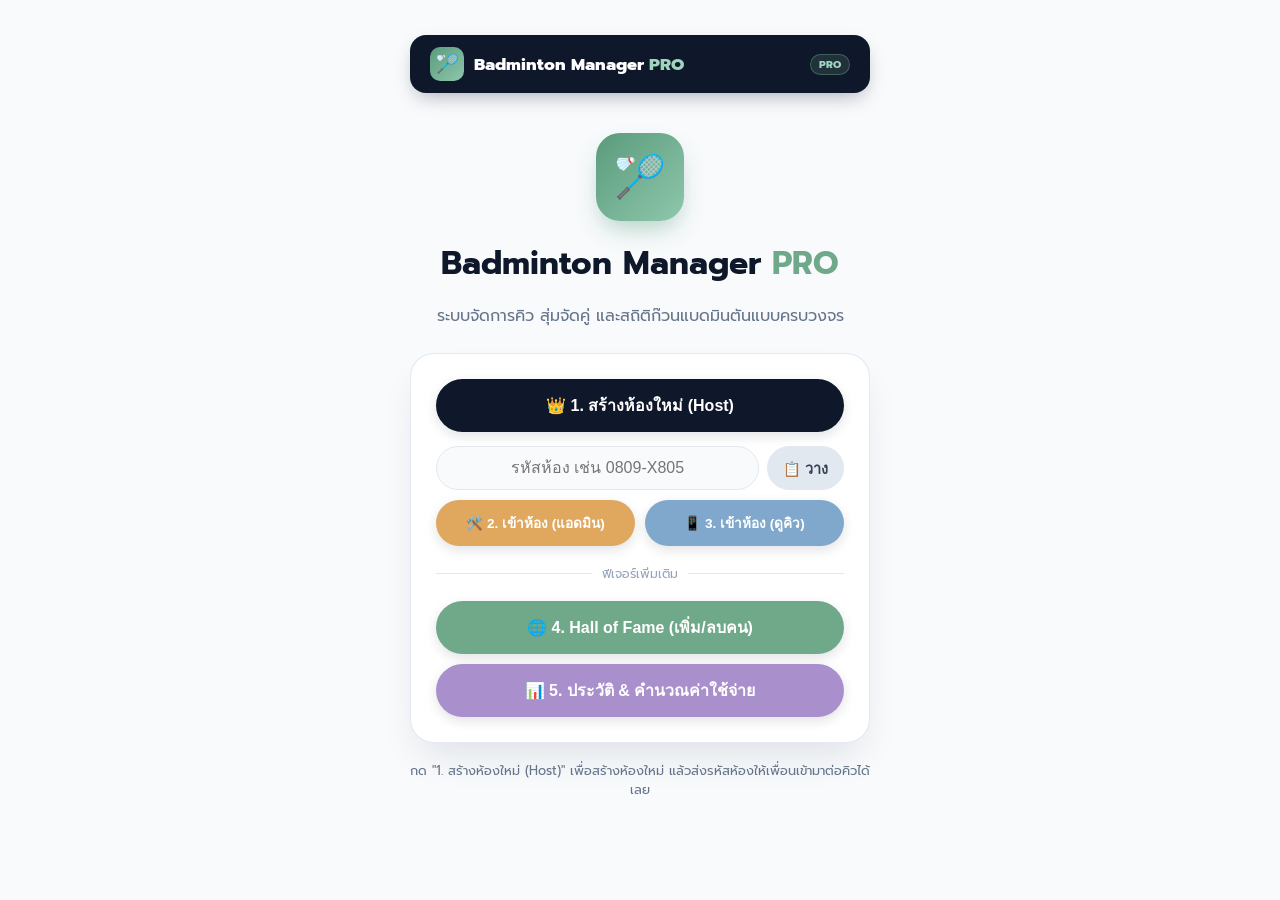
==== index.html @ c85ddde9 "Tone down the color palette to soft pastel tones Retints every solid hue used across the main app (b" ====
<!DOCTYPE html>
<html lang="th">
<head>
    <meta charset="UTF-8">
    <meta name="viewport" content="width=device-width, initial-scale=1.0">
    <title>Badminton Manager V9 (PRO)</title>
    <script src="https://html2canvas.hertzen.com/dist/html2canvas.min.js"></script>
    <link href="https://fonts.googleapis.com/css2?family=Inter:wght@400;500;600;700;800&family=Prompt:wght@300;400;500;600;700&display=swap" rel="stylesheet">
    <link rel="stylesheet" href="style.css">
</head>
<body>

    <!-- 🚪 หน้า Lobby -->
    <div id="landing-page" style="padding: 20px; max-width: 800px; margin: 0 auto;">

        <div class="top-brand-bar">
            <div class="brand">
                <span class="brand-icon">🏸</span>
                <span>Badminton Manager <span style="color:#9fd4bd;">PRO</span></span>
            </div>
            <span class="pro-badge">PRO</span>
        </div>

        <div class="landing-hero">
            <div class="hero-icon">🏸</div>
            <h1>Badminton Manager <span class="pro-accent">PRO</span></h1>
            <p>ระบบจัดการคิว สุ่มจัดคู่ และสถิติก๊วนแบดมินตันแบบครบวงจร</p>

            <div class="landing-card">
                <button onclick="createRoom()" class="pill-btn pill-dark" style="color:white; border:none; cursor:pointer;">
                    👑 1. สร้างห้องใหม่ (Host)
                </button>

                <div class="room-code-row" style="margin-top: 14px;">
                    <input type="text" id="room-code-input" placeholder="รหัสห้อง เช่น 0809-X805">
                    <button onclick="pasteRoomCode()" class="paste-btn" style="border:none; cursor:pointer;" title="วางรหัสห้องจากคลิปบอร์ด">📋 วาง</button>
                </div>

                <div class="pill-row" style="margin-top: 10px;">
                    <button onclick="joinRoomAdmin()" class="pill-btn pill-amber" style="color:white; border:none; cursor:pointer;">
                        🛠️ 2. เข้าห้อง (แอดมิน)
                    </button>
                    <button onclick="joinRoom()" class="pill-btn pill-blue" style="color:white; border:none; cursor:pointer;">
                        📱 3. เข้าห้อง (ดูคิว)
                    </button>
                </div>

                <div class="landing-divider">ฟีเจอร์เพิ่มเติม</div>

                <button onclick="window.location.href='database.html'" class="pill-btn pill-green" style="color:white; border:none; cursor:pointer; margin-bottom: 10px;">
                    🌐 4. Hall of Fame (เพิ่ม/ลบคน)
                </button>

                <button onclick="window.location.href='history.html'" class="pill-btn pill-purple" style="color:white; border:none; cursor:pointer;">
                    📊 5. ประวัติ & คำนวณค่าใช้จ่าย
                </button>
            </div>

            <p class="landing-hint">กด "1. สร้างห้องใหม่ (Host)" เพื่อสร้างห้องใหม่ แล้วส่งรหัสห้องให้เพื่อนเข้ามาต่อคิวได้เลย</p>
        </div>
    </div>

    <!-- 🏟️ หน้าสนามหลัก -->
    <div id="app-container" style="display: none;">
        <div id="room-header" class="app-header">
            <div>
                🏠 รหัสห้อง: <span id="display-room-id" style="color: #fbbf24; font-weight: 800; font-family: monospace;">ยังไม่ได้เข้าห้อง</span>
                <span id="display-role" style="font-size: 0.8rem; background: #D98C99; padding: 4px 10px; border-radius: 999px; margin-left: 10px;"></span>
            </div>
            <div class="header-stats">
                <span id="header-court-status">0 กำลังแข่ง / 0 คอร์ททั้งหมด</span>
                <div class="header-divider"></div>
                <span>คิวรอ: <span id="header-queue-count">0 คน</span></span>
                <div class="header-divider"></div>
                <span>แข่งเสร็จแล้ว: <span id="header-completed-count">0 แมตช์</span></span>
            </div>
        </div>

        <div id="main-view">
            <div id="courts-container" class="courts-area-grid"></div>
            <div id="next-match-panel" style="background: linear-gradient(135deg, #6f8fc2 0%, #8aa8d6 100%); color: white; padding: 15px; border-radius: 12px; margin-bottom: 20px; box-shadow: 0 4px 6px rgba(0,0,0,0.1);">
                <h4 style="margin-top: 0; display: flex; align-items: center; gap: 10px; color: #ffffff !important; margin-bottom: 10px;">
                    📢 เตรียมตัวลงสนาม (Next Match)
                    <span style="font-size: 0.8em; font-weight: normal; background: rgba(255,255,255,0.2); padding: 2px 8px; border-radius: 20px;">Auto Preview</span>
                </h4>
                <div id="next-match-list" style="display: flex; gap: 10px; overflow-x: auto; padding-bottom: 5px; justify-content: flex-start;">
                    <div style="text-align:center; color: #ddd; font-style: italic;">... กำลังคำนวณ ...</div>
                </div>
            </div>

            <div class="bottom-data-section">
                <div class="control-sidebar-container pastel-panel panel-blue">

                    <div class="sidebar-controls-wrapper">
                        <h3>🎮 ควบคุม</h3>
                        <div class="control-panel">
                            <div class="input-group">
                                <label>คอร์ท:</label>
                                <button onclick="updateCourts(-1)">-</button>
                                <span id="court-count" style="font-weight:bold; width: 25px; text-align:center;">2</span>
                                <button onclick="updateCourts(1)">+</button>
                                <div style="flex:1"></div>
                                <button class="warning" onclick="resetStatsOnly()">รีเซ็ต</button>
                                <button class="danger" onclick="resetAll()">ล้าง</button>
                            </div>
                        </div>
                        <div style="margin-top: 8px; display: flex; align-items: center; gap: 8px; background: rgba(255,255,255,0.5); padding: 5px; border-radius: 6px; flex-wrap: wrap;">
                            <input type="checkbox" id="ranked-mode-toggle" onchange="toggleRankedMode()" style="width: 18px; height: 18px;">
                            <label for="ranked-mode-toggle" style="cursor: pointer; font-weight: bold; color: #C77E86;">🏆 Ranked Mode</label>

                            <div style="width: 1px; height: 20px; background: #999; margin: 0 5px;"></div>

                            <input type="checkbox" id="mmr-mode-toggle" onchange="toggleMMRMode()" style="width: 18px; height: 18px;">
                            <label for="mmr-mode-toggle" style="cursor: pointer; font-weight: bold; color: #6699BB;">⚖️ MMR Mode</label>
                        </div>
                        <div class="control-panel">
                            <textarea id="new-players" placeholder="วางชื่อ... (1.แปง, 2.เวฟ)"></textarea>
                            <button class="primary" style="width:100%; margin-top:5px; background:#A98FCC;" onclick="openDbSelector()">
                                📖 เลือกคนจาก Database
                            </button>
                            <div style="display:flex; gap:8px; margin-top:8px;">
                                <button class="success" style="flex:1;" onclick="addPlayers()">+ เพิ่ม</button>
                                <button class="secondary" onclick="openBookingModal('pair')">คู่</button>
                                <button class="secondary" onclick="openBookingModal('match')">4</button>
                            </div>
                        </div>
                    </div>

                    <div class="sidebar-queue-wrapper">
                        <h4 style="margin: 10px 0;">รอ (<span id="queue-count">0</span>)</h4>
                        <div style="flex:1; max-height:300px; overflow-y:auto; padding-right:2px;">
                            <ul id="player-queue" class="player-list"></ul>
                        </div>
                    </div>

                </div>

                <div style="display:flex; justify-content:space-between; align-items:center; gap: 5px;">
                    <h3>📊 แดชบอร์ด</h3>
                    <div style="display:flex; gap:5px;">
                        <select id="scope-select" onchange="updateDashboard()" style="padding:5px; border-radius:6px; font-weight:bold; background:#fff; border:1px solid #ccc; cursor:pointer;">
                            <option value="today">📊 วันนี้</option>
                            <option value="total">🌍 รวมทั้งหมด</option>
                        </select>
                        <select id="sort-select" onchange="updateDashboard()" style="padding:5px; border-radius:6px;">
                            <option value="games_desc">เล่นเยอะสุด (Games ⬇)</option>
                            <option value="games_asc">เล่นน้อยสุด (Games ⬆)</option>
                            <option value="wins_desc">ชนะเยอะสุด (Wins ⬇)</option>
                        </select>
                    </div>
                </div>
                <div style="flex:1; max-height: 450px; overflow-y:auto; border-radius:8px;">
                    <table class="stats-table">
                        <thead>
                            <tr>
                                <th width="8%">#</th>
                                <th>ชื่อ</th>
                                <th width="10%">ระดับ</th>
                                <th width="9%" style="color:#6699BB;">MMR</th>
                                <th width="8%">P</th>
                                <th width="8%">W</th>
                                <th width="10%">%</th>
                                <th width="12%">สถานะ</th>
                            </tr>
                        </thead>
                        <tbody id="stats-body"></tbody>
                    </table>
                </div>
            </div>

            <div class="bottom-history-section pastel-panel panel-purple">
                <h3>📜 ประวัติล่าสุด</h3>
                <div style="max-height: 250px; overflow-y:auto; border-radius:8px;">
                    <table class="stats-table">
                        <thead><tr><th width="12%">เวลา</th><th width="8%">ที่</th><th>ทีมชนะ (Win) 🏆</th><th>ทีมแพ้ (Lose)</th><th width="10%">คะแนน</th><th width="10%">เวลา</th></tr></thead>
                        <tbody id="match-log-body"><tr><td colspan="6" style="color:gray;">-</td></tr></tbody>
                    </table>
                </div>
            </div>

            <div class="nav-bar">
                <button class="dark" style="width:100%; max-width:300px; padding:12px;" onclick="toggleView('overview')">📄 ไปหน้าภาพรวม (Overview)</button>
            </div>
        </div>

        <div id="overview-view" class="hidden">
            <div class="pastel-panel panel-white" id="summary-capture-area">
                <h2 style="text-align:center; border-bottom:2px solid #2c3e50; padding-bottom:10px;">🏸 สรุปผลการตีแบดมินตัน</h2>
                <div style="display:flex; gap:20px; flex-wrap:wrap; margin-bottom:20px;">
                    <div style="flex:2; min-width:300px;">
                        <h4>รายชื่อ & สถิติ</h4>
                        <table class="stats-table">
                            <thead><tr><th>ชื่อ</th><th>Check-in</th><th>เล่น (Games)</th><th>ชนะ (Wins)</th><th>ค่าเน็ต (บาท)</th></tr></thead>
                            <tbody id="overview-stats-body"></tbody>
                        </table>
                    </div>
                    <div style="flex:1; min-width:300px; background:#f9f9f9; padding:15px; border-radius:12px; border:1px solid #ddd;">
                        <h4>💰 คำนวณค่าใช้จ่าย</h4>
                        <div class="input-group"><label style="flex:1;">จำนวนคอร์ท:</label><input type="number" id="calc-court-count" value="2" style="width:60px; padding:5px;" onchange="updateCost()"></div>
                        <div class="input-group"><label style="flex:1;">ราคาคอร์ท/ชม.:</label><input type="number" id="calc-court-price" value="180" style="width:60px; padding:5px;" onchange="updateCost()"></div>
                        <div style="margin:5px 0;">
                            <button class="mini-btn secondary" onclick="toggleCustomHours()">🕒 เวลาแต่ละคอร์ทไม่เท่ากัน?</button>
                            <div id="custom-hours-area" style="display:none; margin-top:5px; padding:5px; border:1px dashed #ccc;"></div>
                        </div>
                        <div class="input-group" id="std-hours-group"><label style="flex:1;">จำนวน ชม. รวม:</label><input type="number" id="calc-hours" value="2" style="width:60px; padding:5px;" onchange="updateCost()"></div>
                        <hr>
                        <div class="input-group"><label style="flex:1;">ราคาลูก (ต่อหลอด):</label><input type="number" id="calc-shuttle-price" value="750" style="width:60px; padding:5px;" onchange="updateCost()"></div>
                        <div class="input-group"><label style="flex:1;">ใช้ไป (ลูก):</label><input type="number" id="calc-shuttle-used" value="0" style="width:60px; padding:5px;" onchange="updateCost()"></div>
                        <div class="cost-total">รวมทั้งหมด: <span id="total-cost-display">0</span> บาท</div>
                        <small style="color:gray;">(หารเฉลี่ยตามจำนวนคนเอาเองนะ)</small>
                    </div>
                </div>
                <div style="margin-top:20px;">
                    <h4 style="color:#E0A85F;">⚠️ เช็คคู่ซ้ำ (ที่เคยเกิดขึ้น)</h4>
                    <table class="stats-table">
                        <thead><tr><th>คู่ที่เจอกัน</th><th>จำนวนครั้ง</th></tr></thead>
                        <tbody id="overview-repeat-body"><tr><td colspan="2">ไม่มีข้อมูล</td></tr></tbody>
                    </table>
                </div>
            </div>
            <div class="nav-bar" style="gap:10px;">
                <button class="secondary" onclick="toggleView('main')">↩ กลับหน้าสนาม</button>
                <button class="success" onclick="endSession()">💾 จบการตีวันนี้ (Save Image)</button>
                <a href="database.html" target="_blank" style="text-decoration:none;">
                    <button class="warning" style="background:#E0A85F; color:white; border:none; padding:8px 14px; border-radius:8px; font-weight:bold; cursor:pointer;">
                        🌐 Hall of Fame (Database)
                    </button>
                </a>
                <a href="history.html" target="_blank" style="text-decoration:none;">
                    <button class="primary" style="background:#7FA8CC; color:white; border:none; padding:8px 14px; border-radius:8px; font-weight:bold; cursor:pointer;">
                        📈 ดูประวัติ
                    </button>
                </a>
            </div>
        </div>

        <div id="booking-modal" class="modal">
            <div class="modal-content">
                <h3 style="margin-top:0;">จองคิว</h3>
                <div id="booking-inputs" style="max-height: 200px; overflow-y: auto; margin: 15px 0;"></div>
                <div class="modal-actions">
                    <button class="secondary" onclick="closeModal('booking-modal')">ยกเลิก</button>
                    <button class="success" onclick="confirmBooking()">ยืนยัน</button>
                </div>
            </div>
        </div>

        <div id="winner-modal" class="modal">
            <div class="modal-content" style="width:420px; max-width:92vw; text-align:left;">
                <div style="display:flex; justify-content:space-between; align-items:flex-start; border-bottom:1px solid #eee; padding-bottom:12px; margin-bottom:14px;">
                    <div>
                        <h2 style="margin:0; font-size:1.2rem;">🏁 บันทึกผลการแข่งขัน</h2>
                        <p id="finish-modal-court-label" style="margin:2px 0 0; font-size:0.8em; color:var(--accent); font-weight:700;">คอร์ท 1</p>
                    </div>
                    <button class="secondary mini-btn" style="font-size:1em; padding:4px 8px;" onclick="cancelStopGame()">✕</button>
                </div>

                <div style="display:flex; gap:10px;">
                    <div class="finish-team-card team-a">
                        <div class="finish-team-label">ทีม A (น้ำเงิน)</div>
                        <div id="finish-team-names-0" class="finish-team-names"></div>
                        <input type="number" id="finish-score-0" class="finish-score-input" min="0" max="45" value="21" oninput="onMatchScoreInput()">
                        <button id="finish-winner-btn-0" class="finish-winner-btn" onclick="setMatchWinner(0)">🏆 ทีม A ชนะ</button>
                    </div>
                    <div class="finish-team-card team-b">
                        <div class="finish-team-label">ทีม B (ส้ม)</div>
                        <div id="finish-team-names-1" class="finish-team-names"></div>
                        <input type="number" id="finish-score-1" class="finish-score-input" min="0" max="45" value="0" oninput="onMatchScoreInput()">
                        <button id="finish-winner-btn-1" class="finish-winner-btn" onclick="setMatchWinner(1)">🏆 ทีม B ชนะ</button>
                    </div>
                </div>

                <div class="modal-actions" style="flex-direction:column; gap:8px; margin-top:16px;">
                    <button class="success" style="width:100%; padding:12px;" onclick="submitMatchResult()">💾 บันทึกผล &amp; อัปเดต MMR</button>
                    <button class="secondary" style="width:100%;" onclick="cancelStopGame()">↩ ยกเลิก (กดผิด)</button>
                </div>
            </div>
        </div>
    </div>

    <!-- Scripts -->
    <script src="https://www.gstatic.com/firebasejs/10.8.1/firebase-app-compat.js"></script>
    <script src="https://www.gstatic.com/firebasejs/10.8.1/firebase-firestore-compat.js"></script>
    <script src="state.js"></script>
    <script src="matchmaker.js"></script>
    <script src="firebase-sync.js"></script>
    <script src="app.js"></script>

    <div id="dbModal" class="db-modal">
        <div class="db-modal-content">
            <h3 style="margin-top:0; color:#2c3e50;">📖 เลือกจาก Database</h3>
            <input type="text" id="dbSearch" placeholder="🔍 ค้นหาชื่อ..." onkeyup="filterDbPlayers()" style="padding:10px; width:100%; box-sizing:border-box; border-radius:8px; border:1px solid #ccc;">
            <div id="dbPlayerList" class="db-player-list"></div>
            <button class="secondary" style="margin-top:15px;" onclick="closeDbSelector()">↩ ย้อนกลับ / ปิด</button>
        </div>
    </div>

    <div id="image-modal" class="modal" style="z-index: 2000;" onclick="closeBigImage()">
        <div class="modal-content" style="text-align: center; background: transparent; box-shadow: none; padding: 0;" onclick="event.stopPropagation()">
            <div style="background: white; padding: 15px; border-radius: 16px; display: inline-block; max-width: 90vw;">
                <h3 id="big-image-name" style="margin: 0 0 10px 0; color: #2c3e50;">ชื่อ</h3>
                <img id="big-image-view" src="" style="max-width: 100%; max-height: 60vh; border-radius: 8px; object-fit: contain; box-shadow: 0 4px 15px rgba(0,0,0,0.2);">
                <button class="secondary" style="margin-top: 15px; width: 100%;" onclick="closeBigImage()">❌ ปิดรูป</button>
            </div>
        </div>
    </div>
</body>
</html>
---- style.css ----
/* =========================================
   🎨 GLOBAL & RESET
   (New palette: emerald/slate/amber, frosted-glass cards —
   matches the Gemini Canvas mockup. Same class names/structure as
   before on purpose, so index.html and app.js need zero changes.)
   ========================================= */
:root {
    --court-bg: #6FA98A;
    --court-line: #ffffff;
    --primary: #0f172a;
    --btn-bg: #0f172a;
    --bg-body: #f8fafc;
    --accent: #6FA98A;
    --accent-light: #8FC7AC;
    --amber: #E0A85F;
    --rose: #D98C99;
    --slate-border: rgba(226, 232, 240, 0.9);
}
* {
    box-sizing: border-box;
}
body {
    font-family: 'Prompt', 'Inter', sans-serif;
    background-color: var(--bg-body);
    margin: 0;
    padding: 15px;
    min-height: 100vh;
    display: flex;
    flex-direction: column;
    gap: 15px;
}
h1, h2, h3, h4 { margin: 0 0 10px 0; color: var(--primary); }

::-webkit-scrollbar { width: 6px; height: 6px; }
::-webkit-scrollbar-track { background: #f1f5f9; }
::-webkit-scrollbar-thumb { background: #cbd5e1; border-radius: 9999px; }
::-webkit-scrollbar-thumb:hover { background: #94a3b8; }

/* --- LAYOUTS --- */
#main-view, #overview-view { display: flex; flex-direction: column; gap: 15px; height: 100%;}
.hidden { display: none !important; }

/* ✅ Grid Layout: ฟิกไว้ที่ 4 คอร์ทแนวนอนเสมอ (ตามสั่ง!) */
.courts-area-grid {
    display: grid;
    grid-template-columns: repeat(4, 1fr);
    gap: 10px;
    width: 100%;
}

.bottom-data-section {
    display: flex;
    gap: 15px;
    align-items: flex-start;
}

.control-sidebar-container { flex: 0 0 320px; }
.stats-column { flex: 1; min-width: 0; }
.bottom-history-section { width: 100%; margin-top: 5px; }

/* Panels — frosted-glass cards */
.pastel-panel {
    padding: 20px;
    border-radius: 20px;
    box-shadow: 0 2px 12px -2px rgba(15, 23, 42, 0.06), 0 1px 3px rgba(15, 23, 42, 0.04);
    border: 1px solid var(--slate-border);
    backdrop-filter: blur(16px);
    -webkit-backdrop-filter: blur(16px);
    background: rgba(255,255,255,0.82);
    display: flex;
    flex-direction: column;
}
.panel-blue { background-color: rgba(239, 246, 255, 0.85); color: #5B7FA8; }
.panel-green { background-color: rgba(236, 253, 245, 0.85); color: #5A9B7C; }
.panel-purple { background-color: rgba(245, 243, 255, 0.85); color: #8B6FA8; }
.panel-yellow { background-color: rgba(255, 251, 235, 0.85); color: #A3803F; }
.panel-white { background-color: rgba(255, 255, 255, 0.92); color: #1e293b; }

/* Components */
.control-panel { border-bottom: 1px solid rgba(15, 23, 42, 0.08); padding-bottom: 15px; margin-bottom: 15px; }
.input-group { margin-bottom: 10px; display: flex; align-items: center; gap: 8px; font-size: 0.95em; }
textarea {
    width: 100%; height: 70px; resize: none; border: 1px solid #e2e8f0; border-radius: 12px;
    padding: 8px; font-family: inherit; background: #f8fafc; transition: border-color 0.2s;
}
textarea:focus { outline: none; border-color: #94a3b8; background: white; }

button {
    cursor: pointer; padding: 8px 14px; border: none; border-radius: 12px;
    background: var(--btn-bg); color: white; font-weight: 600; font-size: 0.9em;
    transition: all 0.15s; box-shadow: 0 2px 5px rgba(15, 23, 42, 0.12);
}
button:hover { opacity: 0.92; transform: translateY(-1px); }
button:active { transform: scale(0.98); }
button.danger { background: var(--rose); }
button.warning { background: var(--amber); }
button.success { background: var(--accent); }
button.secondary { background: #94a3b8; }
button.dark { background: #1e293b; }
button.primary { background: #0f172a; }
button.mini-btn { padding: 2px 6px; font-size: 0.75em; margin-left: auto; }

.player-list { list-style: none; padding: 0; margin: 0; }
.player-item {
    background: rgba(255,255,255,0.85); border: 1px solid rgba(15, 23, 42, 0.06); padding: 8px 12px;
    margin-bottom: 6px; border-radius: 12px; display: flex; align-items: center; flex-wrap: wrap; gap: 4px 0;
    font-size: 0.95em; transition: all 0.2s; box-shadow: 0 1px 2px rgba(15, 23, 42, 0.03);
}
.player-item:hover { box-shadow: 0 2px 8px rgba(15, 23, 42, 0.08); }
.player-item.fastpass { border-left: 4px solid var(--accent-light); background: rgba(236, 253, 245, 0.85); }
.player-item.booked { border-left: 4px solid var(--amber); }

.player-info { display: flex; align-items: center; gap: 6px; flex-wrap: wrap; row-gap: 4px; flex: 1; min-width: 0; }
.wait-badge { font-size: 0.75em; font-weight: bold; padding: 3px 6px; border-radius: 6px; color: white; margin-left: 5px; flex-shrink: 0;}
.wait-green { background-color: var(--accent); }
.wait-orange { background-color: var(--amber); }
.wait-red { background-color: var(--rose); animation: flash 2s infinite; }
@keyframes flash { 0% { opacity: 1; } 50% { opacity: 0.7; } 100% { opacity: 1; } }

/* Skip-alert pill — anti-starvation "next pick guaranteed" badge */
.skip-alert-badge {
    display: inline-flex; align-items: center; gap: 3px; font-size: 0.7em; font-weight: 800;
    background: var(--rose); color: white; padding: 2px 7px; border-radius: 999px;
    animation: flash 1.6s infinite;
}
.queue-index-badge {
    width: 18px; height: 18px; border-radius: 50%; background: #e2e8f0; color: #475569;
    font-size: 0.7em; font-weight: 800; display: inline-flex; align-items: center; justify-content: center;
    flex-shrink: 0; font-family: monospace;
}
.player-item.skipped { background: rgba(255, 228, 230, 0.7); border: 1px solid #fda4af; }
.player-item.skipped .queue-index-badge { background: var(--rose); color: white; }

/* Tier / level badges — used in queue, courts, and leaderboard */
.tier-badge {
    display: inline-block; font-size: 0.72em; font-weight: 800; padding: 2px 7px;
    border-radius: 999px; border: 1px solid transparent; white-space: nowrap;
}
.tier-BG { background: #ecfdf5; color: #5A9B7C; border-color: #a7f3d0; }
.tier-N { background: #f0f9ff; color: #4A7FA0; border-color: #bae6fd; }
.tier-S { background: #fffbeb; color: #A3803F; border-color: #fde68a; }
.tier-P { background: #faf5ff; color: #A98FCC; border-color: #e9d5ff; }

/* Leaderboard status column */
.status-pill { font-size: 0.75em; font-weight: 700; white-space: nowrap; }
.status-playing { color: var(--accent); }
.status-queue { color: var(--amber); }
.status-resting { color: #94a3b8; }

/* Landing page (lobby) */
.top-brand-bar {
    background: #0f172a; color: white; padding: 12px 20px; border-radius: 16px;
    display: flex; align-items: center; justify-content: space-between; margin-bottom: 40px;
    box-shadow: 0 8px 20px -6px rgba(15, 23, 42, 0.35);
}
.top-brand-bar .brand { display: flex; align-items: center; gap: 10px; font-weight: 800; font-size: 1.05em; }
.top-brand-bar .brand-icon {
    width: 34px; height: 34px; border-radius: 10px;
    background: linear-gradient(135deg, #5A9B7C 0%, #8FC7AC 100%);
    display: flex; align-items: center; justify-content: center; font-size: 1.1em;
}
.top-brand-bar .pro-badge { background: rgba(111,169,138,0.18); color: #9fd4bd; border: 1px solid rgba(111,169,138,0.4); font-size: 0.65em; font-weight: 800; padding: 2px 8px; border-radius: 999px; }

.landing-hero { max-width: 460px; margin: 0 auto; text-align: center; }
.hero-icon {
    width: 88px; height: 88px; border-radius: 24px; margin: 0 auto 18px auto;
    background: linear-gradient(135deg, #5A9B7C 0%, #8FC7AC 100%);
    display: flex; align-items: center; justify-content: center; font-size: 2.6em;
    box-shadow: 0 12px 24px -6px rgba(90, 155, 124, 0.45);
}
.landing-hero h1 { font-size: 2rem; margin-bottom: 4px; }
.landing-hero h1 .pro-accent { color: var(--accent); }
.landing-hero > p { color: #64748b; margin-bottom: 25px; }

.landing-card { background: white; border-radius: 24px; padding: 25px; box-shadow: 0 20px 40px -12px rgba(15,23,42,0.12); border: 1px solid var(--slate-border); }

.pill-btn {
    display: block; width: 100%; padding: 14px 18px; border-radius: 999px;
    font-weight: 700; font-size: 1em; text-align: center; box-shadow: 0 4px 12px rgba(15,23,42,0.12);
}
.pill-btn.pill-dark { background: #0f172a; }
.pill-btn.pill-amber { background: var(--amber); }
.pill-btn.pill-blue { background: #7FA8CC; }
.pill-btn.pill-green { background: var(--accent); }
.pill-btn.pill-purple { background: #A98FCC; }
.pill-row { display: flex; gap: 10px; }
.pill-row .pill-btn { flex: 1; padding: 12px 10px; font-size: 0.85em; }

.room-code-row { display: flex; gap: 8px; }
.room-code-row input {
    flex: 1; text-align: center; font-size: 1em; border-radius: 999px; border: 1px solid #e2e8f0;
    text-transform: uppercase; padding: 12px; background: #f8fafc;
}
.room-code-row input:focus { outline: none; border-color: #94a3b8; background: white; }
.paste-btn { flex-shrink: 0; border-radius: 999px; padding: 0 16px; background: #e2e8f0; color: #334155; box-shadow: none; }

.landing-divider { display: flex; align-items: center; gap: 10px; color: #94a3b8; font-size: 0.78em; margin: 18px 0; }
.landing-divider::before, .landing-divider::after { content: ''; flex: 1; height: 1px; background: #e2e8f0; }

.landing-hint { color: #94a3b8; font-size: 0.8em; margin-top: 18px; }

/* Header stat bar (room code + live counters) */
.app-header {
    background: #0f172a; color: white; border-radius: 16px; margin: 0 0 4px 0;
    padding: 12px 18px; display: flex; flex-wrap: wrap; align-items: center; justify-content: space-between; gap: 10px;
    box-shadow: 0 8px 20px -6px rgba(15, 23, 42, 0.4);
}
.header-stats { display: flex; align-items: center; gap: 14px; font-size: 0.8em; color: #cbd5e1; flex-wrap: wrap; }
.header-stats b { color: white; }
.header-divider { width: 1px; height: 14px; background: #334155; }

/* Compact "A & B vs C & D" next-match chip */
.next-match-chip { display: flex; align-items: center; gap: 8px; flex-wrap: wrap; }
.next-match-chip .side-a { color: #A8CFE0; font-weight: 800; }
.next-match-chip .side-b { color: #E8C98A; font-weight: 800; }
.next-match-chip .vs-tag { background: rgba(107,127,168,0.6); color: #E8C98A; font-size: 0.7em; font-weight: 900; padding: 2px 7px; border-radius: 6px; border: 1px solid rgba(197,209,232,0.4); }

/* Tables */
.stats-table { width: 100%; border-collapse: separate; border-spacing: 0; font-size: 0.9em; }
.stats-table th {
    background: #f8fafc; padding: 10px; position: sticky; top: 0; font-weight: 700;
    z-index: 1; text-transform: uppercase; letter-spacing: 0.03em; font-size: 0.8em; color: #475569;
}
.stats-table td { border-bottom: 1px solid rgba(15, 23, 42, 0.05); padding: 8px; text-align: center; background: rgba(255,255,255,0.7); }
.stats-table td:nth-child(2) { text-align: left; font-weight: 600; }
.log-winner { color: var(--accent); font-weight:bold;}
.log-loser { color: var(--rose); }

/* Court Card — compact, glass-panel style */
.court {
    background: rgba(255,255,255,0.85);
    backdrop-filter: blur(12px); -webkit-backdrop-filter: blur(12px);
    border: 1px solid var(--slate-border); border-radius: 16px;
    box-shadow: 0 2px 12px -2px rgba(15, 23, 42, 0.08);
    position: relative; padding: 8px;
    display: flex; flex-direction: column; overflow: visible; font-size: 0.85em;
    transition: box-shadow 0.2s, border-color 0.2s;
}
.court.is-playing { border-color: rgba(111, 169, 138, 0.55); box-shadow: 0 8px 20px -4px rgba(90, 155, 124, 0.28); }

.court-header {
    background: transparent; padding: 0 0 6px 0; margin-bottom: 6px; text-align: left;
    font-weight: bold; color: var(--primary); display: flex; justify-content: space-between; align-items: center;
    border-bottom: 1px solid rgba(15, 23, 42, 0.08); font-size: 1em; white-space: nowrap; gap: 6px;
}

/* Green playing-surface box that sits inside the card */
.court-surface {
    background: linear-gradient(135deg, #5A9B7C 0%, #6FA98A 60%, #8FC7AC 100%);
    box-shadow: inset 0 0 22px rgba(0, 0, 0, 0.25);
    border: 2px solid #ffffff; border-radius: 12px; position: relative;
    min-height: 140px; display: flex; align-items: center; justify-content: space-between;
    padding: 6px; overflow: hidden;
}
.court-net { position: absolute; top: 0; bottom: 0; left: 50%; width: 3px; transform: translateX(-50%); background: #fff; box-shadow: 0 0 6px rgba(255,255,255,0.9); z-index: 2; }
.court-center-h { position: absolute; top: 50%; left: 0; right: 0; height: 1.5px; background: rgba(255,255,255,0.7); }

.court-players { flex: 1; display: flex; align-items: center; justify-content: space-between; z-index: 1; }
.team { width: 47%; display: flex; flex-direction: column; gap: 6px; background: none; padding: 0; border-radius: 0; }
.court-vs-badge {
    position: absolute; left: 50%; top: 50%; transform: translate(-50%, -50%);
    background: rgba(0,0,0,0.55); color: #9fd4bd; font-size: 0.65em; font-weight: 900;
    padding: 2px 7px; border-radius: 6px; border: 1px solid rgba(255,255,255,0.25); z-index: 3;
}

.court-overlay {
    position: absolute; top: 0; left: 0; width: 100%; height: 100%;
    display: flex; flex-direction: column;
    justify-content: center; align-items: center;
    background: rgba(255,255,255,0.9); z-index: 10; backdrop-filter: blur(4px);
    border-radius: 16px; gap: 10px;
}
.btn-overlay {
    padding: 9px 16px; font-size: 0.95em; border-radius: 14px;
    color: white; border: none;
    box-shadow: 0 4px 10px rgba(0,0,0,0.18); cursor: pointer; transition: all 0.2s;
    white-space: nowrap; width: 80%;
}
.btn-overlay:hover { transform: scale(1.04); }
.btn-call { background: var(--accent); }
.btn-rest { background: var(--rose); }
.btn-open { background: var(--primary); }

.player-on-court, .court-slot {
    min-height: 44px; border-radius: 10px; display: flex; align-items: center; gap: 6px;
    padding: 4px 6px; cursor: pointer; transition: transform 0.1s; width: 100%;
}
.court-slot:hover, .player-on-court:hover { transform: translateY(-1px); }
.court-slot.empty {
    border: 1.5px dashed rgba(255,255,255,0.65); background: rgba(0,50,30,0.28);
    justify-content: center; color: #fff; font-size: 0.72em; font-weight: 700;
}
.player-on-court {
    background: rgba(255,255,255,0.95); box-shadow: 0 2px 5px rgba(15, 23, 42, 0.12); border: none;
}
.team-pink .player-on-court { border-left: 3px solid #fb7185; }
.team-blue .player-on-court { border-left: 3px solid #60a5fa; }

.court-slot-avatar {
    width: 24px; height: 24px; border-radius: 7px; background: #0f172a; color: #fff;
    font-size: 0.68em; font-weight: 800; display: flex; align-items: center; justify-content: center;
    flex-shrink: 0; overflow: hidden;
}
.court-slot-avatar img, .player-on-court img.mini-avatar { width: 100%; height: 100%; border-radius: 7px; object-fit: cover; margin: 0; }
.court-slot-info { min-width: 0; flex: 1; text-align: left; }
.court-slot-name { font-size: 0.8em; font-weight: 800; color: #0f172a; white-space: nowrap; overflow: hidden; text-overflow: ellipsis; }
.court-slot-meta { font-size: 0.68em; color: #64748b; display: flex; gap: 4px; align-items: center; flex-wrap: wrap; }
.quota-badge { display: inline-block; font-size: 0.9em; background: #1e293b; color: white; border-radius: 5px; padding: 0 4px; }

.court-controls, .court-footer { padding: 6px 0 0 0; background: transparent; text-align: center; z-index: 2; border-top: none; margin-top: 4px; }
.timer, .court-timer { font-size: 1.05em; font-weight: 800; margin: 2px 0; color: #1e293b; font-family: monospace; }
.court.is-playing .timer, .court.is-playing .court-timer { color: var(--accent); }

/* Modal */
.modal { display: none; position: fixed; top: 0; left: 0; width: 100%; height: 100%; background: rgba(15, 23, 42, 0.6); justify-content: center; align-items: center; z-index: 1000; backdrop-filter: blur(5px);}
.modal-content { background: white; padding: 25px; border-radius: 24px; width: 320px; box-shadow: 0 20px 50px -10px rgba(15, 23, 42, 0.35); }
.modal-actions { margin-top: 20px; display: flex; justify-content: flex-end; gap: 8px; }
.reset-section { display: flex; gap: 8px; margin-top: 5px; }
.btn-auto-start { background: linear-gradient(90deg, var(--accent) 0%, var(--accent-light) 100%); animation: pulse 1s infinite; }
@keyframes pulse { 0% { opacity: 1; } 50% { opacity: 0.8; } 100% { opacity: 1; } }

/* Finish-match score entry modal */
.finish-team-card { flex: 1; border-radius: 16px; padding: 14px; text-align: center; }
.finish-team-card.team-a { background: #eff6ff; border: 2px solid #bfdbfe; }
.finish-team-card.team-b { background: #fff7ed; border: 2px solid #fed7aa; }
.finish-team-label { font-size: 0.7em; font-weight: 800; text-transform: uppercase; letter-spacing: 0.03em; margin-bottom: 6px; }
.finish-team-card.team-a .finish-team-label { color: #5B7FB8; }
.finish-team-card.team-b .finish-team-label { color: #C4824F; }
.finish-team-names { font-size: 0.82em; font-weight: 700; color: #1e293b; margin-bottom: 10px; min-height: 2.2em; line-height: 1.3; }
.finish-score-input { width: 100%; text-align: center; font-size: 1.6em; font-weight: 900; border-radius: 10px; padding: 6px; margin-bottom: 10px; background: white; box-sizing: border-box; }
.finish-team-card.team-a .finish-score-input { border: 2px solid #93c5fd; color: #5B7FB8; }
.finish-team-card.team-b .finish-score-input { border: 2px solid #fdba74; color: #C4824F; }
.finish-winner-btn { width: 100%; padding: 9px; border-radius: 10px; font-size: 0.78em; font-weight: 800; box-shadow: none; }
.finish-team-card.team-a .finish-winner-btn { background: white; color: #5B7FB8; border: 2px solid #93c5fd; }
.finish-team-card.team-a .finish-winner-btn.is-winner { background: #7FA8CC; color: white; border-color: #7FA8CC; }
.finish-team-card.team-b .finish-winner-btn { background: white; color: #C4824F; border: 2px solid #fdba74; }
.finish-team-card.team-b .finish-winner-btn.is-winner { background: #E0A46B; color: white; border-color: #E0A46B; }

/* Overview Specifics */
.cost-row { display: flex; justify-content: space-between; padding: 8px 0; border-bottom: 1px solid #eee; }
.cost-total { font-size: 1.2em; font-weight: bold; color: var(--primary); border-top: 2px solid #e2e8f0; margin-top: 10px; padding-top: 10px;}
.nav-bar { display:flex; justify-content: center; margin-top: auto; padding: 10px; flex-wrap: wrap; gap: 10px; }

/* Animation ปุ่ม Live */
.pulse {
    background-color: var(--rose) !important;
    color: white !important;
    animation: pulse-animation 2s infinite;
}
@keyframes pulse-animation {
    0% { box-shadow: 0 0 0 0 rgba(225, 29, 72, 0.7); }
    70% { box-shadow: 0 0 0 10px rgba(225, 29, 72, 0); }
    100% { box-shadow: 0 0 0 0 rgba(225, 29, 72, 0); }
}

/* =========================================
   📺 VIEWER MODE
   ========================================= */
body.view-mode button:not(.btn-overlay),
body.view-mode .mini-btn,
body.view-mode input,
body.view-mode select,
body.view-mode #btn-broadcast,
body.view-mode .modal { display: none !important; }

body.view-mode #player-queue,
body.view-mode #courts-container,
body.view-mode #next-match-panel { pointer-events: none; }

body.view-mode { background-color: #f1f5f9; padding: 10px; }
body.view-mode .stats-column,
body.view-mode .bottom-history-section,
body.view-mode .nav-bar,
body.view-mode #btn-broadcast,
body.view-mode .control-panel,
body.view-mode h1,
body.view-mode #queue-count,
body.view-mode #player-queue,
body.view-mode .control-sidebar-container h3,
body.view-mode .control-sidebar-container h4 { display: none !important; }

body.view-mode .bottom-data-section { display: flex !important; flex-direction: column; width: 100%; }
body.view-mode .control-sidebar-container { display: none !important; }

body.view-mode #next-match-panel { display: block !important; width: 100%; box-sizing: border-box; }
body.view-mode #next-match-list { display: flex; flex-wrap: wrap; justify-content: center; gap: 10px; }
body.view-mode #courts-container { order: 2; margin-top: 10px; }
body.view-mode .courts-area-grid { grid-template-columns: repeat(auto-fit, minmax(300px, 1fr)) !important; gap: 15px; }
body.view-mode .court { min-height: 250px; border-radius: 20px; box-shadow: 0 5px 15px rgba(0,0,0,0.08); border: none; }
body.view-mode .court-header { background: var(--primary); color: white; border-radius: 20px 20px 0 0; border: none; }

/* =========================================
   📱 iPad & Tablet Layout (PRO MAX)
   ========================================= */
@media (max-width: 1400px) {
    /* 1. จัด Layout หลักให้ไหลลง (เอา Dashboard ไปไว้ล่าง) */
    .bottom-data-section {
        flex-direction: column !important;
    }

    /* 2. กล่องควบคุม (ฟ้า): ขยายเต็มจอ + จัดไส้ในเป็นแนวนอน (ซ้าย-ขวา) */
    .control-sidebar-container {
        width: 100% !important;
        max-width: 100% !important;
        flex: none !important;

        display: flex !important;
        flex-direction: row !important;
        gap: 20px;
        align-items: flex-start;
    }

    /* แบ่งพื้นที่คนละครึ่ง (50% - 50%) */
    .sidebar-controls-wrapper,
    .sidebar-queue-wrapper {
        flex: 1;
        width: 50%;
        min-width: 300px; /* กันบีบเกินไป */
    }

    /* ปรับความสูงคิวไม่ให้ยาวเกินไปบน iPad */
    #player-queue {
        max-height: 250px !important;
    }

    /* 3. แดชบอร์ด (เขียว): ขยายเต็มจอ */
    .stats-column {
        width: 100% !important;
        flex: none !important;
        margin-top: 10px;
    }

    /* ❌ ลบคำสั่ง .courts-area-grid ทิ้งแล้ว!
       (มันจะกลับไปใช้ค่า Default ที่บรรทัด 30 คือ repeat(4, 1fr) เสมอ!) */
}

/* =========================================
   📱 Mobile Layout (จอเล็กกว่า 600px)
   ========================================= */
@media (max-width: 600px) {
    /* มือถือ: ทุกอย่างเรียงตั้ง และคอร์ทเรียงเดี่ยว */
    .courts-area-grid { grid-template-columns: 1fr; }

    .control-sidebar-container {
        flex-direction: column !important;
    }
    .sidebar-controls-wrapper,
    .sidebar-queue-wrapper {
        width: 100% !important;
    }
}
.mode-dropdown { position: relative; flex-shrink: 0; }
.mode-dropdown-btn {
    background: rgba(15, 23, 42, 0.06); border: none; border-radius: 8px;
    padding: 3px 6px; font-size: 0.9em; color: #1e293b; font-weight: bold;
    cursor: pointer; box-shadow: none; display: flex; align-items: center; gap: 2px;
}
.mode-dropdown-caret { font-size: 0.6em; color: #94a3b8; }
.mode-dropdown-menu {
    position: absolute; right: 0; top: 100%; margin-top: 4px; z-index: 30;
    background: white; border: 1px solid var(--slate-border); border-radius: 12px;
    box-shadow: 0 10px 30px -6px rgba(15,23,42,0.25); padding: 4px; min-width: 130px;
}
.mode-dropdown-menu button {
    display: block; width: 100%; text-align: left; background: none; color: #334155;
    font-weight: 600; font-size: 0.85em; padding: 7px 10px; border-radius: 8px; box-shadow: none;
}
.mode-dropdown-menu button:hover { background: #f1f5f9; transform: none; }
.mode-dropdown-menu button.active { background: #ecfdf5; color: var(--accent); }
/* --- เพิ่ม Class สำหรับ Filter Rank --- */
.rank-filter-container {
    display: flex;
    align-items: center;
    justify-content: center;
    gap: 3px;
    font-size: 0.68em;
    background: rgba(15, 23, 42, 0.04);
    padding: 3px 5px;
    border-radius: 8px;
    flex: 1;
    min-width: 0;
    box-sizing: border-box;
}
.rank-select {
    border: none;
    border-radius: 4px;
    font-size: 1em;
    padding: 1px;
    background: rgba(255,255,255,0.9);
    cursor: pointer;
    font-weight: bold;
    color: #1e293b;
}
.rank-checkbox {
    cursor: pointer;
    width: 14px;
    height: 14px;
    accent-color: var(--accent);
}

/* รูปโปรไฟล์จิ๋วในคิวและบนคอร์ท */
.mini-avatar {
    width: 28px; height: 28px; border-radius: 50%; object-fit: cover;
    vertical-align: middle; margin-right: 6px; border: 1px solid #e2e8f0;
    background: #f1f5f9;
}

/* หน้าต่าง Modal สำหรับเลือกคนจาก Database */
.db-modal {
    display: none; position: fixed; top: 0; left: 0; width: 100%; height: 100%;
    background: rgba(15, 23, 42, 0.6); z-index: 1000; align-items: center; justify-content: center;
}
.db-modal-content {
    background: white; width: 90%; max-width: 400px; border-radius: 20px;
    padding: 20px; max-height: 80vh; display: flex; flex-direction: column;
    box-shadow: 0 20px 50px -10px rgba(15, 23, 42, 0.35);
}
.db-player-list { overflow-y: auto; flex-grow: 1; margin-top: 15px; border-top: 1px solid #eee; }
.db-player-item {
    display: flex; align-items: center; justify-content: space-between;
    padding: 10px; border-bottom: 1px solid #eee; cursor: pointer; transition: 0.2s;
}
.db-player-item:hover { background: #f0fdf4; }
.db-add-btn { background: var(--accent); color: white; border: none; padding: 5px 10px; border-radius: 8px; cursor: pointer; }
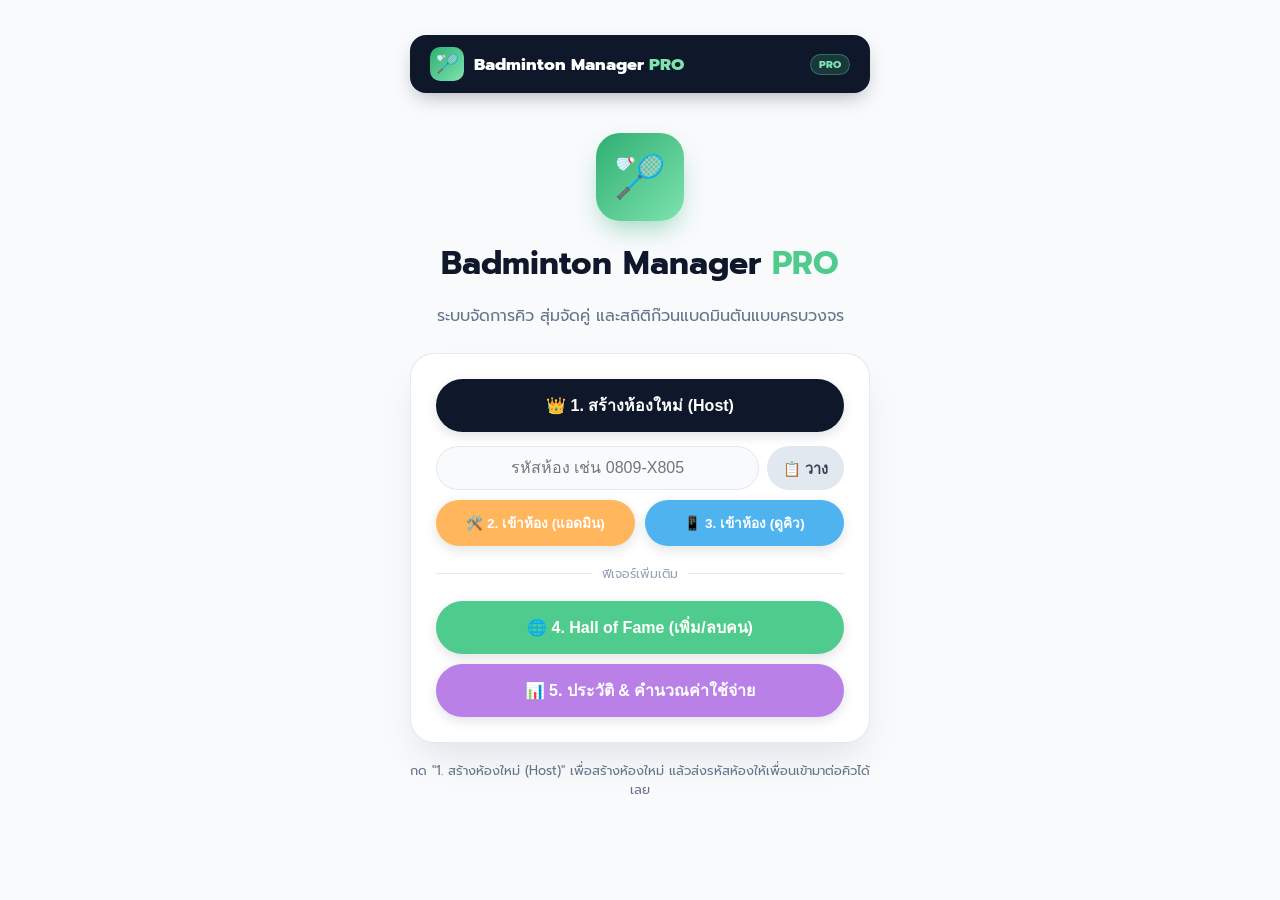
==== commit 6358d744: "Brighten the pastel palette - cheerful, not dusty The previous pass desaturated colors too far into " ====
--- a/index.html
+++ b/index.html
@@ -16,7 +16,7 @@
         <div class="top-brand-bar">
             <div class="brand">
                 <span class="brand-icon">🏸</span>
-                <span>Badminton Manager <span style="color:#9fd4bd;">PRO</span></span>
+                <span>Badminton Manager <span style="color:#7EE3AF;">PRO</span></span>
             </div>
             <span class="pro-badge">PRO</span>
         </div>
@@ -65,7 +65,7 @@
         <div id="room-header" class="app-header">
             <div>
                 🏠 รหัสห้อง: <span id="display-room-id" style="color: #fbbf24; font-weight: 800; font-family: monospace;">ยังไม่ได้เข้าห้อง</span>
-                <span id="display-role" style="font-size: 0.8rem; background: #D98C99; padding: 4px 10px; border-radius: 999px; margin-left: 10px;"></span>
+                <span id="display-role" style="font-size: 0.8rem; background: #FF6F91; padding: 4px 10px; border-radius: 999px; margin-left: 10px;"></span>
             </div>
             <div class="header-stats">
                 <span id="header-court-status">0 กำลังแข่ง / 0 คอร์ททั้งหมด</span>
@@ -78,7 +78,7 @@
 
         <div id="main-view">
             <div id="courts-container" class="courts-area-grid"></div>
-            <div id="next-match-panel" style="background: linear-gradient(135deg, #6f8fc2 0%, #8aa8d6 100%); color: white; padding: 15px; border-radius: 12px; margin-bottom: 20px; box-shadow: 0 4px 6px rgba(0,0,0,0.1);">
+            <div id="next-match-panel" style="background: linear-gradient(135deg, #5B8DEF 0%, #7EC8F0 100%); color: white; padding: 15px; border-radius: 12px; margin-bottom: 20px; box-shadow: 0 4px 6px rgba(0,0,0,0.1);">
                 <h4 style="margin-top: 0; display: flex; align-items: center; gap: 10px; color: #ffffff !important; margin-bottom: 10px;">
                     📢 เตรียมตัวลงสนาม (Next Match)
                     <span style="font-size: 0.8em; font-weight: normal; background: rgba(255,255,255,0.2); padding: 2px 8px; border-radius: 20px;">Auto Preview</span>
@@ -106,16 +106,16 @@
                         </div>
                         <div style="margin-top: 8px; display: flex; align-items: center; gap: 8px; background: rgba(255,255,255,0.5); padding: 5px; border-radius: 6px; flex-wrap: wrap;">
                             <input type="checkbox" id="ranked-mode-toggle" onchange="toggleRankedMode()" style="width: 18px; height: 18px;">
-                            <label for="ranked-mode-toggle" style="cursor: pointer; font-weight: bold; color: #C77E86;">🏆 Ranked Mode</label>
+                            <label for="ranked-mode-toggle" style="cursor: pointer; font-weight: bold; color: #FF6F91;">🏆 Ranked Mode</label>
 
                             <div style="width: 1px; height: 20px; background: #999; margin: 0 5px;"></div>
 
                             <input type="checkbox" id="mmr-mode-toggle" onchange="toggleMMRMode()" style="width: 18px; height: 18px;">
-                            <label for="mmr-mode-toggle" style="cursor: pointer; font-weight: bold; color: #6699BB;">⚖️ MMR Mode</label>
+                            <label for="mmr-mode-toggle" style="cursor: pointer; font-weight: bold; color: #4FB3F0;">⚖️ MMR Mode</label>
                         </div>
                         <div class="control-panel">
                             <textarea id="new-players" placeholder="วางชื่อ... (1.แปง, 2.เวฟ)"></textarea>
-                            <button class="primary" style="width:100%; margin-top:5px; background:#A98FCC;" onclick="openDbSelector()">
+                            <button class="primary" style="width:100%; margin-top:5px; background:#B980E8;" onclick="openDbSelector()">
                                 📖 เลือกคนจาก Database
                             </button>
                             <div style="display:flex; gap:8px; margin-top:8px;">
@@ -156,7 +156,7 @@
                                 <th width="8%">#</th>
                                 <th>ชื่อ</th>
                                 <th width="10%">ระดับ</th>
-                                <th width="9%" style="color:#6699BB;">MMR</th>
+                                <th width="9%" style="color:#4FB3F0;">MMR</th>
                                 <th width="8%">P</th>
                                 <th width="8%">W</th>
                                 <th width="10%">%</th>
@@ -211,7 +211,7 @@
                     </div>
                 </div>
                 <div style="margin-top:20px;">
-                    <h4 style="color:#E0A85F;">⚠️ เช็คคู่ซ้ำ (ที่เคยเกิดขึ้น)</h4>
+                    <h4 style="color:#FFB65C;">⚠️ เช็คคู่ซ้ำ (ที่เคยเกิดขึ้น)</h4>
                     <table class="stats-table">
                         <thead><tr><th>คู่ที่เจอกัน</th><th>จำนวนครั้ง</th></tr></thead>
                         <tbody id="overview-repeat-body"><tr><td colspan="2">ไม่มีข้อมูล</td></tr></tbody>
@@ -222,12 +222,12 @@
                 <button class="secondary" onclick="toggleView('main')">↩ กลับหน้าสนาม</button>
                 <button class="success" onclick="endSession()">💾 จบการตีวันนี้ (Save Image)</button>
                 <a href="database.html" target="_blank" style="text-decoration:none;">
-                    <button class="warning" style="background:#E0A85F; color:white; border:none; padding:8px 14px; border-radius:8px; font-weight:bold; cursor:pointer;">
+                    <button class="warning" style="background:#FFB65C; color:white; border:none; padding:8px 14px; border-radius:8px; font-weight:bold; cursor:pointer;">
                         🌐 Hall of Fame (Database)
                     </button>
                 </a>
                 <a href="history.html" target="_blank" style="text-decoration:none;">
-                    <button class="primary" style="background:#7FA8CC; color:white; border:none; padding:8px 14px; border-radius:8px; font-weight:bold; cursor:pointer;">
+                    <button class="primary" style="background:#4FB3F0; color:white; border:none; padding:8px 14px; border-radius:8px; font-weight:bold; cursor:pointer;">
                         📈 ดูประวัติ
                     </button>
                 </a>
--- a/style.css
+++ b/style.css
@@ -6,15 +6,15 @@
    before on purpose, so index.html and app.js need zero changes.)
    ========================================= */
 :root {
-    --court-bg: #6FA98A;
+    --court-bg: #4FCB8D;
     --court-line: #ffffff;
     --primary: #0f172a;
     --btn-bg: #0f172a;
     --bg-body: #f8fafc;
-    --accent: #6FA98A;
-    --accent-light: #8FC7AC;
-    --amber: #E0A85F;
-    --rose: #D98C99;
+    --accent: #4FCB8D;
+    --accent-light: #7EE3AF;
+    --amber: #FFB65C;
+    --rose: #FF6F91;
     --slate-border: rgba(226, 232, 240, 0.9);
 }
 * {
@@ -71,10 +71,10 @@
     display: flex;
     flex-direction: column;
 }
-.panel-blue { background-color: rgba(239, 246, 255, 0.85); color: #5B7FA8; }
-.panel-green { background-color: rgba(236, 253, 245, 0.85); color: #5A9B7C; }
-.panel-purple { background-color: rgba(245, 243, 255, 0.85); color: #8B6FA8; }
-.panel-yellow { background-color: rgba(255, 251, 235, 0.85); color: #A3803F; }
+.panel-blue { background-color: rgba(239, 246, 255, 0.85); color: #1D8FD9; }
+.panel-green { background-color: rgba(236, 253, 245, 0.85); color: #2FAE72; }
+.panel-purple { background-color: rgba(245, 243, 255, 0.85); color: #9B4FD1; }
+.panel-yellow { background-color: rgba(255, 251, 235, 0.85); color: #E08A2E; }
 .panel-white { background-color: rgba(255, 255, 255, 0.92); color: #1e293b; }
 
 /* Components */
@@ -137,10 +137,10 @@
     display: inline-block; font-size: 0.72em; font-weight: 800; padding: 2px 7px;
     border-radius: 999px; border: 1px solid transparent; white-space: nowrap;
 }
-.tier-BG { background: #ecfdf5; color: #5A9B7C; border-color: #a7f3d0; }
-.tier-N { background: #f0f9ff; color: #4A7FA0; border-color: #bae6fd; }
-.tier-S { background: #fffbeb; color: #A3803F; border-color: #fde68a; }
-.tier-P { background: #faf5ff; color: #A98FCC; border-color: #e9d5ff; }
+.tier-BG { background: #ecfdf5; color: #2FAE72; border-color: #a7f3d0; }
+.tier-N { background: #f0f9ff; color: #1D8FD9; border-color: #bae6fd; }
+.tier-S { background: #fffbeb; color: #E08A2E; border-color: #fde68a; }
+.tier-P { background: #faf5ff; color: #B980E8; border-color: #e9d5ff; }
 
 /* Leaderboard status column */
 .status-pill { font-size: 0.75em; font-weight: 700; white-space: nowrap; }
@@ -157,17 +157,17 @@
 .top-brand-bar .brand { display: flex; align-items: center; gap: 10px; font-weight: 800; font-size: 1.05em; }
 .top-brand-bar .brand-icon {
     width: 34px; height: 34px; border-radius: 10px;
-    background: linear-gradient(135deg, #5A9B7C 0%, #8FC7AC 100%);
+    background: linear-gradient(135deg, #2FAE72 0%, #7EE3AF 100%);
     display: flex; align-items: center; justify-content: center; font-size: 1.1em;
 }
-.top-brand-bar .pro-badge { background: rgba(111,169,138,0.18); color: #9fd4bd; border: 1px solid rgba(111,169,138,0.4); font-size: 0.65em; font-weight: 800; padding: 2px 8px; border-radius: 999px; }
+.top-brand-bar .pro-badge { background: rgba(79,203,141,0.18); color: #7EE3AF; border: 1px solid rgba(79,203,141,0.4); font-size: 0.65em; font-weight: 800; padding: 2px 8px; border-radius: 999px; }
 
 .landing-hero { max-width: 460px; margin: 0 auto; text-align: center; }
 .hero-icon {
     width: 88px; height: 88px; border-radius: 24px; margin: 0 auto 18px auto;
-    background: linear-gradient(135deg, #5A9B7C 0%, #8FC7AC 100%);
+    background: linear-gradient(135deg, #2FAE72 0%, #7EE3AF 100%);
     display: flex; align-items: center; justify-content: center; font-size: 2.6em;
-    box-shadow: 0 12px 24px -6px rgba(90, 155, 124, 0.45);
+    box-shadow: 0 12px 24px -6px rgba(47, 174, 114, 0.45);
 }
 .landing-hero h1 { font-size: 2rem; margin-bottom: 4px; }
 .landing-hero h1 .pro-accent { color: var(--accent); }
@@ -181,9 +181,9 @@
 }
 .pill-btn.pill-dark { background: #0f172a; }
 .pill-btn.pill-amber { background: var(--amber); }
-.pill-btn.pill-blue { background: #7FA8CC; }
+.pill-btn.pill-blue { background: #4FB3F0; }
 .pill-btn.pill-green { background: var(--accent); }
-.pill-btn.pill-purple { background: #A98FCC; }
+.pill-btn.pill-purple { background: #B980E8; }
 .pill-row { display: flex; gap: 10px; }
 .pill-row .pill-btn { flex: 1; padding: 12px 10px; font-size: 0.85em; }
 
@@ -212,9 +212,9 @@
 
 /* Compact "A & B vs C & D" next-match chip */
 .next-match-chip { display: flex; align-items: center; gap: 8px; flex-wrap: wrap; }
-.next-match-chip .side-a { color: #A8CFE0; font-weight: 800; }
-.next-match-chip .side-b { color: #E8C98A; font-weight: 800; }
-.next-match-chip .vs-tag { background: rgba(107,127,168,0.6); color: #E8C98A; font-size: 0.7em; font-weight: 900; padding: 2px 7px; border-radius: 6px; border: 1px solid rgba(197,209,232,0.4); }
+.next-match-chip .side-a { color: #7FD1F5; font-weight: 800; }
+.next-match-chip .side-b { color: #FFD48A; font-weight: 800; }
+.next-match-chip .vs-tag { background: rgba(91,141,239,0.55); color: #FFD48A; font-size: 0.7em; font-weight: 900; padding: 2px 7px; border-radius: 6px; border: 1px solid rgba(160,204,245,0.5); }
 
 /* Tables */
 .stats-table { width: 100%; border-collapse: separate; border-spacing: 0; font-size: 0.9em; }
@@ -237,7 +237,7 @@
     display: flex; flex-direction: column; overflow: visible; font-size: 0.85em;
     transition: box-shadow 0.2s, border-color 0.2s;
 }
-.court.is-playing { border-color: rgba(111, 169, 138, 0.55); box-shadow: 0 8px 20px -4px rgba(90, 155, 124, 0.28); }
+.court.is-playing { border-color: rgba(79, 203, 141, 0.55); box-shadow: 0 8px 20px -4px rgba(47, 174, 114, 0.28); }
 
 .court-header {
     background: transparent; padding: 0 0 6px 0; margin-bottom: 6px; text-align: left;
@@ -247,7 +247,7 @@
 
 /* Green playing-surface box that sits inside the card */
 .court-surface {
-    background: linear-gradient(135deg, #5A9B7C 0%, #6FA98A 60%, #8FC7AC 100%);
+    background: linear-gradient(135deg, #2FAE72 0%, #4FCB8D 60%, #7EE3AF 100%);
     box-shadow: inset 0 0 22px rgba(0, 0, 0, 0.25);
     border: 2px solid #ffffff; border-radius: 12px; position: relative;
     min-height: 140px; display: flex; align-items: center; justify-content: space-between;
@@ -260,7 +260,7 @@
 .team { width: 47%; display: flex; flex-direction: column; gap: 6px; background: none; padding: 0; border-radius: 0; }
 .court-vs-badge {
     position: absolute; left: 50%; top: 50%; transform: translate(-50%, -50%);
-    background: rgba(0,0,0,0.55); color: #9fd4bd; font-size: 0.65em; font-weight: 900;
+    background: rgba(0,0,0,0.55); color: #7EE3AF; font-size: 0.65em; font-weight: 900;
     padding: 2px 7px; border-radius: 6px; border: 1px solid rgba(255,255,255,0.25); z-index: 3;
 }
 
@@ -325,17 +325,17 @@
 .finish-team-card.team-a { background: #eff6ff; border: 2px solid #bfdbfe; }
 .finish-team-card.team-b { background: #fff7ed; border: 2px solid #fed7aa; }
 .finish-team-label { font-size: 0.7em; font-weight: 800; text-transform: uppercase; letter-spacing: 0.03em; margin-bottom: 6px; }
-.finish-team-card.team-a .finish-team-label { color: #5B7FB8; }
-.finish-team-card.team-b .finish-team-label { color: #C4824F; }
+.finish-team-card.team-a .finish-team-label { color: #1D8FD9; }
+.finish-team-card.team-b .finish-team-label { color: #D9722E; }
 .finish-team-names { font-size: 0.82em; font-weight: 700; color: #1e293b; margin-bottom: 10px; min-height: 2.2em; line-height: 1.3; }
 .finish-score-input { width: 100%; text-align: center; font-size: 1.6em; font-weight: 900; border-radius: 10px; padding: 6px; margin-bottom: 10px; background: white; box-sizing: border-box; }
-.finish-team-card.team-a .finish-score-input { border: 2px solid #93c5fd; color: #5B7FB8; }
-.finish-team-card.team-b .finish-score-input { border: 2px solid #fdba74; color: #C4824F; }
+.finish-team-card.team-a .finish-score-input { border: 2px solid #93c5fd; color: #1D8FD9; }
+.finish-team-card.team-b .finish-score-input { border: 2px solid #fdba74; color: #D9722E; }
 .finish-winner-btn { width: 100%; padding: 9px; border-radius: 10px; font-size: 0.78em; font-weight: 800; box-shadow: none; }
-.finish-team-card.team-a .finish-winner-btn { background: white; color: #5B7FB8; border: 2px solid #93c5fd; }
-.finish-team-card.team-a .finish-winner-btn.is-winner { background: #7FA8CC; color: white; border-color: #7FA8CC; }
-.finish-team-card.team-b .finish-winner-btn { background: white; color: #C4824F; border: 2px solid #fdba74; }
-.finish-team-card.team-b .finish-winner-btn.is-winner { background: #E0A46B; color: white; border-color: #E0A46B; }
+.finish-team-card.team-a .finish-winner-btn { background: white; color: #1D8FD9; border: 2px solid #93c5fd; }
+.finish-team-card.team-a .finish-winner-btn.is-winner { background: #4FB3F0; color: white; border-color: #4FB3F0; }
+.finish-team-card.team-b .finish-winner-btn { background: white; color: #D9722E; border: 2px solid #fdba74; }
+.finish-team-card.team-b .finish-winner-btn.is-winner { background: #FF9F5C; color: white; border-color: #FF9F5C; }
 
 /* Overview Specifics */
 .cost-row { display: flex; justify-content: space-between; padding: 8px 0; border-bottom: 1px solid #eee; }
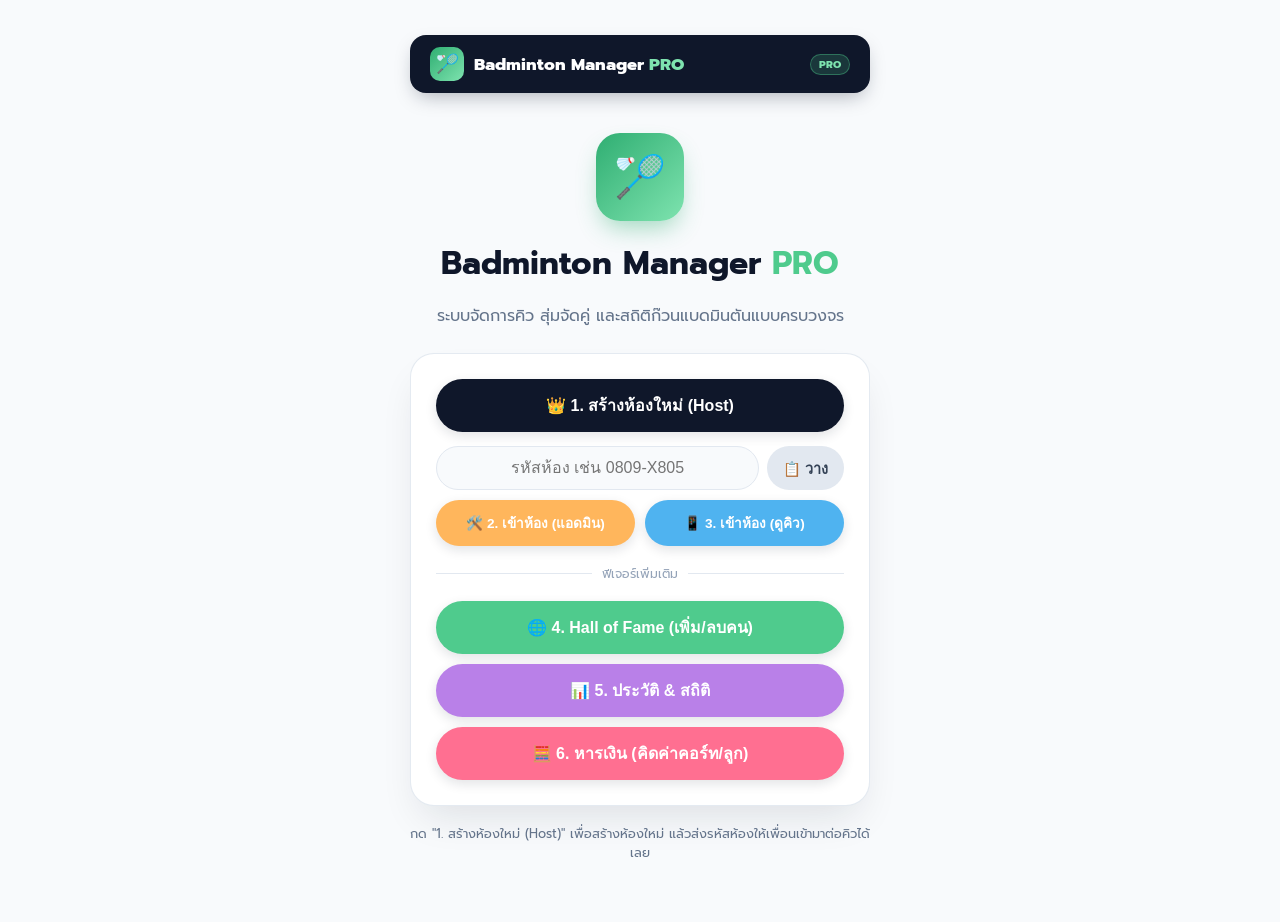
==== commit afe96e3d: "Add bill-splitting calculator page (billing.html) Pulls a saved day's roster and check-in times stra" ====
--- a/index.html
+++ b/index.html
@@ -51,8 +51,12 @@
                     🌐 4. Hall of Fame (เพิ่ม/ลบคน)
                 </button>
 
-                <button onclick="window.location.href='history.html'" class="pill-btn pill-purple" style="color:white; border:none; cursor:pointer;">
-                    📊 5. ประวัติ & คำนวณค่าใช้จ่าย
+                <button onclick="window.location.href='history.html'" class="pill-btn pill-purple" style="color:white; border:none; cursor:pointer; margin-bottom: 10px;">
+                    📊 5. ประวัติ & สถิติ
+                </button>
+
+                <button onclick="window.location.href='billing.html'" class="pill-btn pill-rose" style="color:white; border:none; cursor:pointer;">
+                    🧮 6. หารเงิน (คิดค่าคอร์ท/ลูก)
                 </button>
             </div>
 
@@ -185,36 +189,35 @@
 
         <div id="overview-view" class="hidden">
             <div class="pastel-panel panel-white" id="summary-capture-area">
-                <h2 style="text-align:center; border-bottom:2px solid #2c3e50; padding-bottom:10px;">🏸 สรุปผลการตีแบดมินตัน</h2>
-                <div style="display:flex; gap:20px; flex-wrap:wrap; margin-bottom:20px;">
-                    <div style="flex:2; min-width:300px;">
-                        <h4>รายชื่อ & สถิติ</h4>
-                        <table class="stats-table">
-                            <thead><tr><th>ชื่อ</th><th>Check-in</th><th>เล่น (Games)</th><th>ชนะ (Wins)</th><th>ค่าเน็ต (บาท)</th></tr></thead>
-                            <tbody id="overview-stats-body"></tbody>
-                        </table>
-                    </div>
-                    <div style="flex:1; min-width:300px; background:#f9f9f9; padding:15px; border-radius:12px; border:1px solid #ddd;">
-                        <h4>💰 คำนวณค่าใช้จ่าย</h4>
-                        <div class="input-group"><label style="flex:1;">จำนวนคอร์ท:</label><input type="number" id="calc-court-count" value="2" style="width:60px; padding:5px;" onchange="updateCost()"></div>
-                        <div class="input-group"><label style="flex:1;">ราคาคอร์ท/ชม.:</label><input type="number" id="calc-court-price" value="180" style="width:60px; padding:5px;" onchange="updateCost()"></div>
-                        <div style="margin:5px 0;">
-                            <button class="mini-btn secondary" onclick="toggleCustomHours()">🕒 เวลาแต่ละคอร์ทไม่เท่ากัน?</button>
-                            <div id="custom-hours-area" style="display:none; margin-top:5px; padding:5px; border:1px dashed #ccc;"></div>
-                        </div>
-                        <div class="input-group" id="std-hours-group"><label style="flex:1;">จำนวน ชม. รวม:</label><input type="number" id="calc-hours" value="2" style="width:60px; padding:5px;" onchange="updateCost()"></div>
-                        <hr>
-                        <div class="input-group"><label style="flex:1;">ราคาลูก (ต่อหลอด):</label><input type="number" id="calc-shuttle-price" value="750" style="width:60px; padding:5px;" onchange="updateCost()"></div>
-                        <div class="input-group"><label style="flex:1;">ใช้ไป (ลูก):</label><input type="number" id="calc-shuttle-used" value="0" style="width:60px; padding:5px;" onchange="updateCost()"></div>
-                        <div class="cost-total">รวมทั้งหมด: <span id="total-cost-display">0</span> บาท</div>
-                        <small style="color:gray;">(หารเฉลี่ยตามจำนวนคนเอาเองนะ)</small>
-                    </div>
-                </div>
+                <div class="overview-banner">📋 สรุปผลการตีแบดมินตัน (Session Overview)</div>
+
+                <div class="kpi-row">
+                    <div class="kpi-tile"><div class="kpi-label">แมตช์ที่แข่งเสร็จ</div><div class="kpi-value" id="kpi-total-matches">0</div></div>
+                    <div class="kpi-tile"><div class="kpi-label">เวลาคอร์ทรวม</div><div class="kpi-value" id="kpi-total-time">0 นาที</div></div>
+                    <div class="kpi-tile"><div class="kpi-label">ผู้เล่นในก๊วน</div><div class="kpi-value kpi-blue" id="kpi-total-players">0 คน</div></div>
+                    <div class="kpi-tile"><div class="kpi-label">แต้มทั้งหมดที่ทำได้</div><div class="kpi-value kpi-amber" id="kpi-total-points">0</div></div>
+                </div>
+
+                <div class="award-row">
+                    <div class="award-card award-amber"><div class="award-title">👑 MVP วันนี้</div><div class="award-value" id="award-mvp">-</div><div class="award-sub">ชนะมากที่สุด และ Win Rate สูงสุด</div></div>
+                    <div class="award-card award-green"><div class="award-title">🐎 ม้าศึก (Ironman)</div><div class="award-value" id="award-ironman">-</div><div class="award-sub">ลงเล่นเกมมากที่สุดในก๊วน</div></div>
+                    <div class="award-card award-blue"><div class="award-title">🤝 คู่หูทองคำ (Best Duo)</div><div class="award-value" id="award-duo">-</div><div class="award-sub">คู่ที่ลงเล่นร่วมกันแล้วชนะเยอะที่สุด</div></div>
+                    <div class="award-card award-rose"><div class="award-title">🔥 แมตช์เดือดแห่งวัน</div><div class="award-value" id="award-closest">-</div><div class="award-sub">แมตช์คะแนนสูสีและดุเดือดที่สุด</div></div>
+                </div>
+
+                <div style="margin-top:20px;">
+                    <h4>📋 รายชื่อ & สถิติ (Player Performance)</h4>
+                    <table class="stats-table">
+                        <thead><tr><th>ชื่อ</th><th>Check-in</th><th>เล่น (Games)</th><th>ชนะ (Wins)</th><th>แพ้ (Loss)</th><th>Win %</th><th>ฟอร์ม 5 นัดหลัง</th></tr></thead>
+                        <tbody id="overview-stats-body"></tbody>
+                    </table>
+                </div>
+
                 <div style="margin-top:20px;">
                     <h4 style="color:#FFB65C;">⚠️ เช็คคู่ซ้ำ (ที่เคยเกิดขึ้น)</h4>
                     <table class="stats-table">
-                        <thead><tr><th>คู่ที่เจอกัน</th><th>จำนวนครั้ง</th></tr></thead>
-                        <tbody id="overview-repeat-body"><tr><td colspan="2">ไม่มีข้อมูล</td></tr></tbody>
+                        <thead><tr><th>คู่ที่เจอกัน</th><th>ประเภท</th><th>จำนวนครั้ง</th></tr></thead>
+                        <tbody id="overview-repeat-body"><tr><td colspan="3">ไม่มีข้อมูล</td></tr></tbody>
                     </table>
                 </div>
             </div>
@@ -231,6 +234,9 @@
                         📈 ดูประวัติ
                     </button>
                 </a>
+                <button style="background:#4FCB8D; color:white; border:none; padding:8px 14px; border-radius:8px; font-weight:bold; cursor:pointer;" onclick="copyLineGroupReport()">
+                    💬 คัดลอกสรุปส่ง LINE ก๊วน
+                </button>
             </div>
         </div>
 
@@ -259,13 +265,29 @@
                     <div class="finish-team-card team-a">
                         <div class="finish-team-label">ทีม A (น้ำเงิน)</div>
                         <div id="finish-team-names-0" class="finish-team-names"></div>
-                        <input type="number" id="finish-score-0" class="finish-score-input" min="0" max="45" value="21" oninput="onMatchScoreInput()">
+                        <div class="score-picker">
+                            <button class="score-step" onclick="stepScore(0,-1)">−</button>
+                            <div class="score-wheel-wrap">
+                                <div class="score-wheel" id="score-wheel-0"></div>
+                                <div class="score-wheel-highlight"></div>
+                            </div>
+                            <button class="score-step" onclick="stepScore(0,1)">+</button>
+                        </div>
+                        <div class="score-hint" id="score-hint-0">👆 เลื่อนใส่คะแนน</div>
                         <button id="finish-winner-btn-0" class="finish-winner-btn" onclick="setMatchWinner(0)">🏆 ทีม A ชนะ</button>
                     </div>
                     <div class="finish-team-card team-b">
                         <div class="finish-team-label">ทีม B (ส้ม)</div>
                         <div id="finish-team-names-1" class="finish-team-names"></div>
-                        <input type="number" id="finish-score-1" class="finish-score-input" min="0" max="45" value="0" oninput="onMatchScoreInput()">
+                        <div class="score-picker">
+                            <button class="score-step" onclick="stepScore(1,-1)">−</button>
+                            <div class="score-wheel-wrap">
+                                <div class="score-wheel" id="score-wheel-1"></div>
+                                <div class="score-wheel-highlight"></div>
+                            </div>
+                            <button class="score-step" onclick="stepScore(1,1)">+</button>
+                        </div>
+                        <div class="score-hint" id="score-hint-1">👆 เลื่อนใส่คะแนน</div>
                         <button id="finish-winner-btn-1" class="finish-winner-btn" onclick="setMatchWinner(1)">🏆 ทีม B ชนะ</button>
                     </div>
                 </div>
@@ -289,9 +311,21 @@
     <div id="dbModal" class="db-modal">
         <div class="db-modal-content">
             <h3 style="margin-top:0; color:#2c3e50;">📖 เลือกจาก Database</h3>
-            <input type="text" id="dbSearch" placeholder="🔍 ค้นหาชื่อ..." onkeyup="filterDbPlayers()" style="padding:10px; width:100%; box-sizing:border-box; border-radius:8px; border:1px solid #ccc;">
+            <div style="display:flex; gap:8px; margin-bottom:10px;">
+                <input type="text" id="dbSearch" placeholder="🔍 ค้นหาชื่อ..." onkeyup="filterDbPlayers()" style="flex:1; padding:10px; box-sizing:border-box; border-radius:8px; border:1px solid #ccc;">
+                <select id="dbSortSelect" onchange="filterDbPlayers()" style="padding:10px; border-radius:8px; border:1px solid #ccc; background:white;">
+                    <option value="mmr">⚔️ MMR</option>
+                    <option value="name">🔤 A-Z / ก-ฮ</option>
+                </select>
+            </div>
             <div id="dbPlayerList" class="db-player-list"></div>
-            <button class="secondary" style="margin-top:15px;" onclick="closeDbSelector()">↩ ย้อนกลับ / ปิด</button>
+            <div class="db-modal-actions">
+                <span id="dbSelectedCount" style="font-size:0.85em; color:#64748b;">เลือกไว้ 0 คน</span>
+                <div style="display:flex; gap:8px;">
+                    <button class="secondary" onclick="closeDbSelector()">↩ ปิด</button>
+                    <button class="success" id="dbAddSelectedBtn" onclick="addSelectedFromDb()" disabled>✅ เพิ่มที่เลือก</button>
+                </div>
+            </div>
         </div>
     </div>
 
--- a/style.css
+++ b/style.css
@@ -129,6 +129,8 @@
     font-size: 0.7em; font-weight: 800; display: inline-flex; align-items: center; justify-content: center;
     flex-shrink: 0; font-family: monospace;
 }
+/* Small name-only accent for women players, instead of a tap-to-toggle badge */
+.lady-name { color: #D9739E; font-weight: 800; }
 .player-item.skipped { background: rgba(255, 228, 230, 0.7); border: 1px solid #fda4af; }
 .player-item.skipped .queue-index-badge { background: var(--rose); color: white; }
 
@@ -184,6 +186,7 @@
 .pill-btn.pill-blue { background: #4FB3F0; }
 .pill-btn.pill-green { background: var(--accent); }
 .pill-btn.pill-purple { background: #B980E8; }
+.pill-btn.pill-rose { background: var(--rose); }
 .pill-row { display: flex; gap: 10px; }
 .pill-row .pill-btn { flex: 1; padding: 12px 10px; font-size: 0.85em; }
 
@@ -331,11 +334,69 @@
 .finish-score-input { width: 100%; text-align: center; font-size: 1.6em; font-weight: 900; border-radius: 10px; padding: 6px; margin-bottom: 10px; background: white; box-sizing: border-box; }
 .finish-team-card.team-a .finish-score-input { border: 2px solid #93c5fd; color: #1D8FD9; }
 .finish-team-card.team-b .finish-score-input { border: 2px solid #fdba74; color: #D9722E; }
+/* Score wheel — scroll (or tap +/-) to pick a score; no typing needed */
+.score-picker { display: flex; align-items: center; gap: 6px; margin-bottom: 4px; }
+.score-step {
+    width: 30px; height: 30px; flex-shrink: 0; border-radius: 50%; padding: 0;
+    font-size: 1.1em; font-weight: 900; line-height: 1; background: white; color: #64748b;
+    border: 2px solid #e2e8f0; box-shadow: none;
+}
+.score-wheel-wrap { position: relative; height: 120px; flex: 1; overflow: hidden; border-radius: 10px; background: white; }
+.score-wheel {
+    height: 120px; overflow-y: scroll; scroll-snap-type: y mandatory; -webkit-overflow-scrolling: touch;
+    scrollbar-width: none;
+}
+.score-wheel::-webkit-scrollbar { display: none; }
+.score-wheel-pad { height: 40px; scroll-snap-align: center; }
+.score-wheel-item {
+    height: 40px; display: flex; align-items: center; justify-content: center;
+    font-size: 1.1em; font-weight: 700; color: #cbd5e1; scroll-snap-align: center; user-select: none;
+}
+.score-wheel-item.is-center { font-size: 1.6em; font-weight: 900; }
+.finish-team-card.team-a .score-wheel-item.is-center { color: #1D8FD9; }
+.finish-team-card.team-b .score-wheel-item.is-center { color: #D9722E; }
+.score-wheel-highlight {
+    position: absolute; top: 40px; left: 0; right: 0; height: 40px;
+    border-top: 2px solid currentColor; border-bottom: 2px solid currentColor;
+    pointer-events: none; opacity: 0.25; color: #94a3b8;
+}
+.score-hint { font-size: 0.68em; font-weight: 700; color: #E08A2E; margin-bottom: 8px; animation: flash 1.6s infinite; }
+.score-hint.hidden-hint { visibility: hidden; }
+
 .finish-winner-btn { width: 100%; padding: 9px; border-radius: 10px; font-size: 0.78em; font-weight: 800; box-shadow: none; }
 .finish-team-card.team-a .finish-winner-btn { background: white; color: #1D8FD9; border: 2px solid #93c5fd; }
 .finish-team-card.team-a .finish-winner-btn.is-winner { background: #4FB3F0; color: white; border-color: #4FB3F0; }
 .finish-team-card.team-b .finish-winner-btn { background: white; color: #D9722E; border: 2px solid #fdba74; }
 .finish-team-card.team-b .finish-winner-btn.is-winner { background: #FF9F5C; color: white; border-color: #FF9F5C; }
+
+/* Overview page: banner, KPI tiles, award cards, form pills */
+.overview-banner {
+    background: linear-gradient(135deg, #5B8DEF 0%, #7EC8F0 100%); color: white;
+    text-align: center; font-weight: 800; font-size: 1.1em; padding: 14px; border-radius: 14px; margin-bottom: 18px;
+}
+.kpi-row { display: grid; grid-template-columns: repeat(auto-fit, minmax(180px, 1fr)); gap: 12px; margin-bottom: 18px; }
+.kpi-tile { background: #f8fafc; border: 1px solid var(--slate-border); border-radius: 14px; padding: 14px; text-align: center; }
+.kpi-label { font-size: 0.78em; color: #64748b; margin-bottom: 4px; }
+.kpi-value { font-size: 1.6em; font-weight: 900; color: #1e293b; }
+.kpi-value.kpi-blue { color: #1D8FD9; }
+.kpi-value.kpi-amber { color: #E08A2E; }
+
+.award-row { display: grid; grid-template-columns: repeat(auto-fit, minmax(220px, 1fr)); gap: 12px; margin-bottom: 10px; }
+.award-card { border-radius: 14px; padding: 14px; border: 1px solid transparent; }
+.award-card.award-amber { background: #fff7e6; border-color: #ffe0a3; }
+.award-card.award-green { background: #eafaf1; border-color: #b6e8cc; }
+.award-card.award-blue { background: #e9f5ff; border-color: #bfe2fa; }
+.award-card.award-rose { background: #ffeef1; border-color: #ffc9d3; }
+.award-title { font-size: 0.85em; font-weight: 800; color: #1e293b; margin-bottom: 4px; }
+.award-value { font-size: 1em; font-weight: 800; color: #1e293b; margin-bottom: 2px; }
+.award-sub { font-size: 0.72em; color: #64748b; }
+
+.form-pill {
+    display: inline-flex; align-items: center; justify-content: center; width: 20px; height: 20px;
+    border-radius: 50%; font-size: 0.7em; font-weight: 900; color: white; margin: 0 1px;
+}
+.form-win { background: var(--accent); }
+.form-loss { background: var(--rose); }
 
 /* Overview Specifics */
 .cost-row { display: flex; justify-content: space-between; padding: 8px 0; border-bottom: 1px solid #eee; }
@@ -512,14 +573,23 @@
     background: rgba(15, 23, 42, 0.6); z-index: 1000; align-items: center; justify-content: center;
 }
 .db-modal-content {
-    background: white; width: 90%; max-width: 400px; border-radius: 20px;
-    padding: 20px; max-height: 80vh; display: flex; flex-direction: column;
+    background: white; width: 92%; max-width: 780px; border-radius: 20px;
+    padding: 20px; max-height: 88vh; display: flex; flex-direction: column;
     box-shadow: 0 20px 50px -10px rgba(15, 23, 42, 0.35);
 }
-.db-player-list { overflow-y: auto; flex-grow: 1; margin-top: 15px; border-top: 1px solid #eee; }
+.db-player-list {
+    overflow-y: auto; flex-grow: 1; margin-top: 5px; padding-top: 10px; border-top: 1px solid #eee;
+    display: grid; grid-template-columns: repeat(auto-fill, minmax(220px, 1fr)); gap: 8px; max-height: 60vh;
+}
 .db-player-item {
-    display: flex; align-items: center; justify-content: space-between;
-    padding: 10px; border-bottom: 1px solid #eee; cursor: pointer; transition: 0.2s;
+    display: flex; align-items: center; justify-content: space-between; gap: 6px;
+    padding: 8px 10px; border: 1px solid #eee; border-radius: 12px; cursor: pointer; transition: 0.2s;
 }
 .db-player-item:hover { background: #f0fdf4; }
+.db-player-item.db-item-selected { background: #eafaf1; border-color: var(--accent); }
+.db-checkbox { width: 18px; height: 18px; accent-color: var(--accent); cursor: pointer; flex-shrink: 0; }
+.db-modal-actions {
+    display: flex; align-items: center; justify-content: space-between; gap: 10px;
+    margin-top: 15px; padding-top: 12px; border-top: 1px solid #eee; flex-wrap: wrap;
+}
 .db-add-btn { background: var(--accent); color: white; border: none; padding: 5px 10px; border-radius: 8px; cursor: pointer; }
